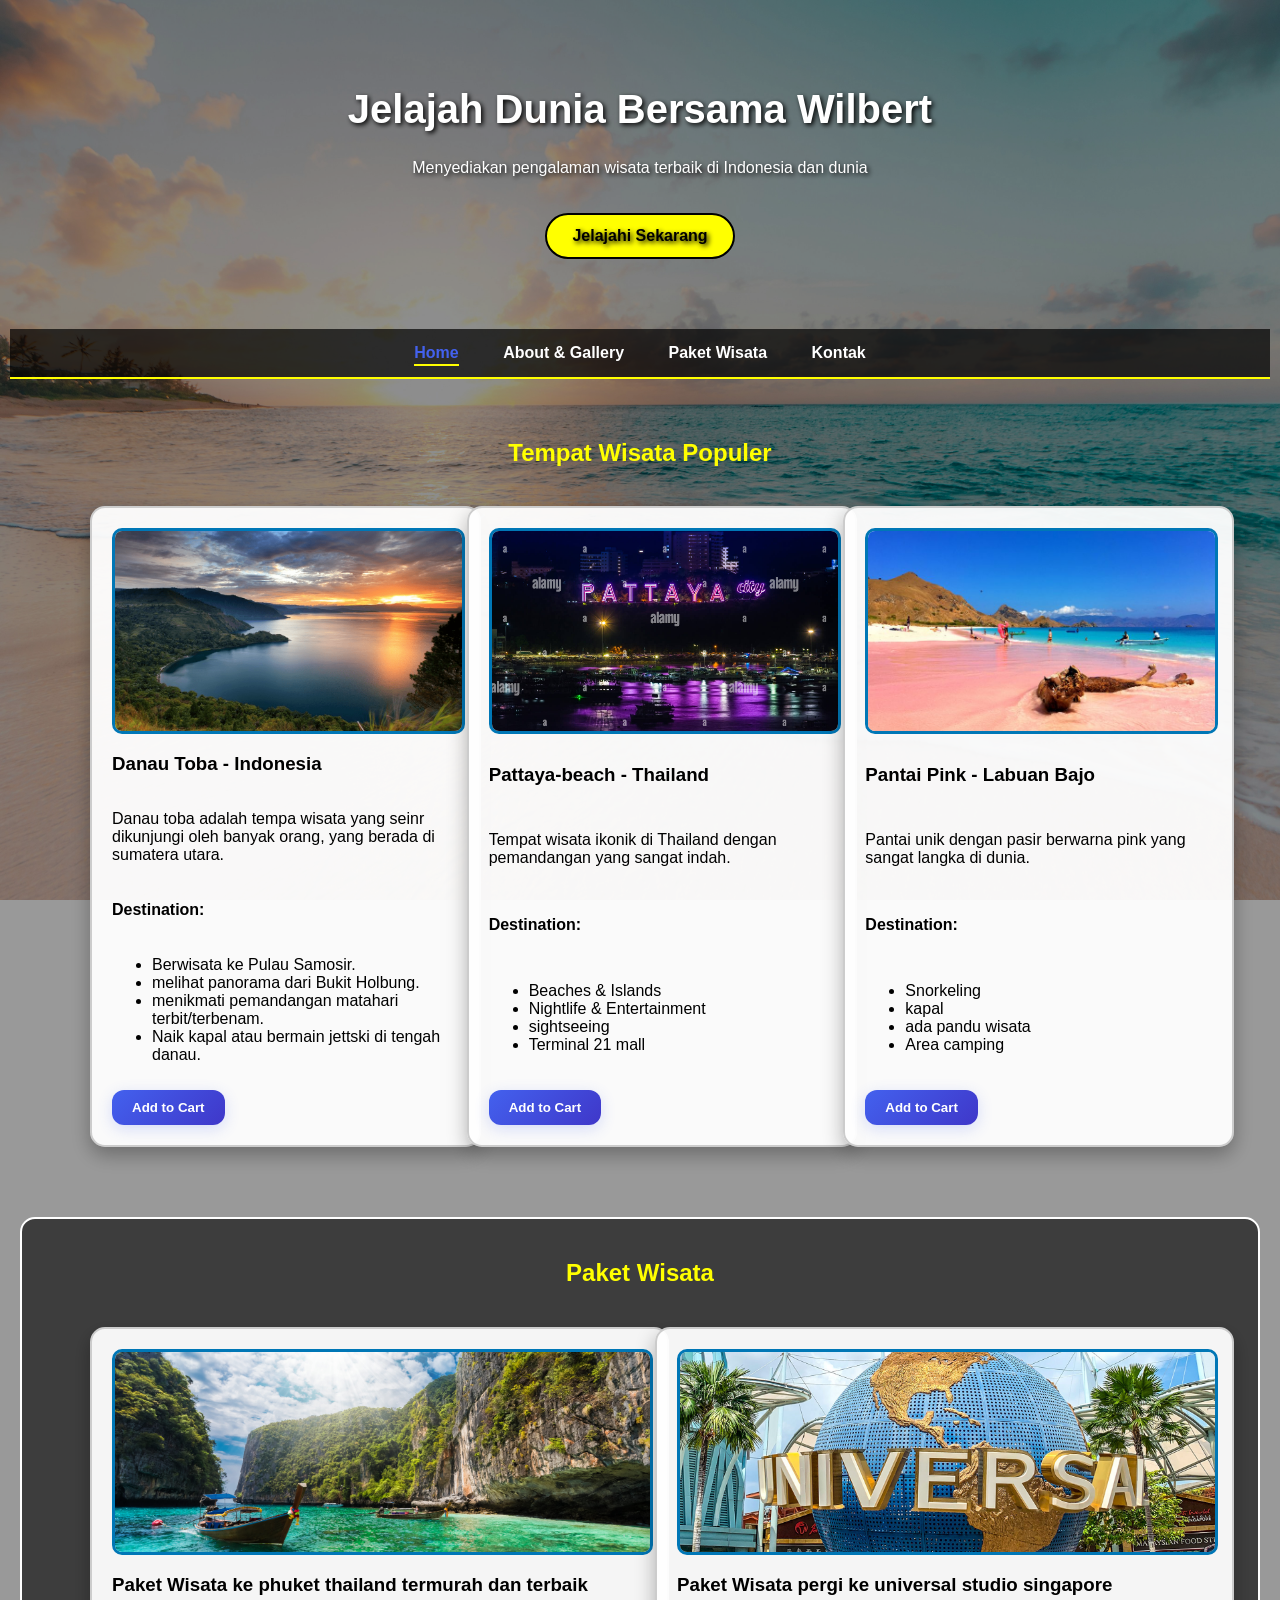
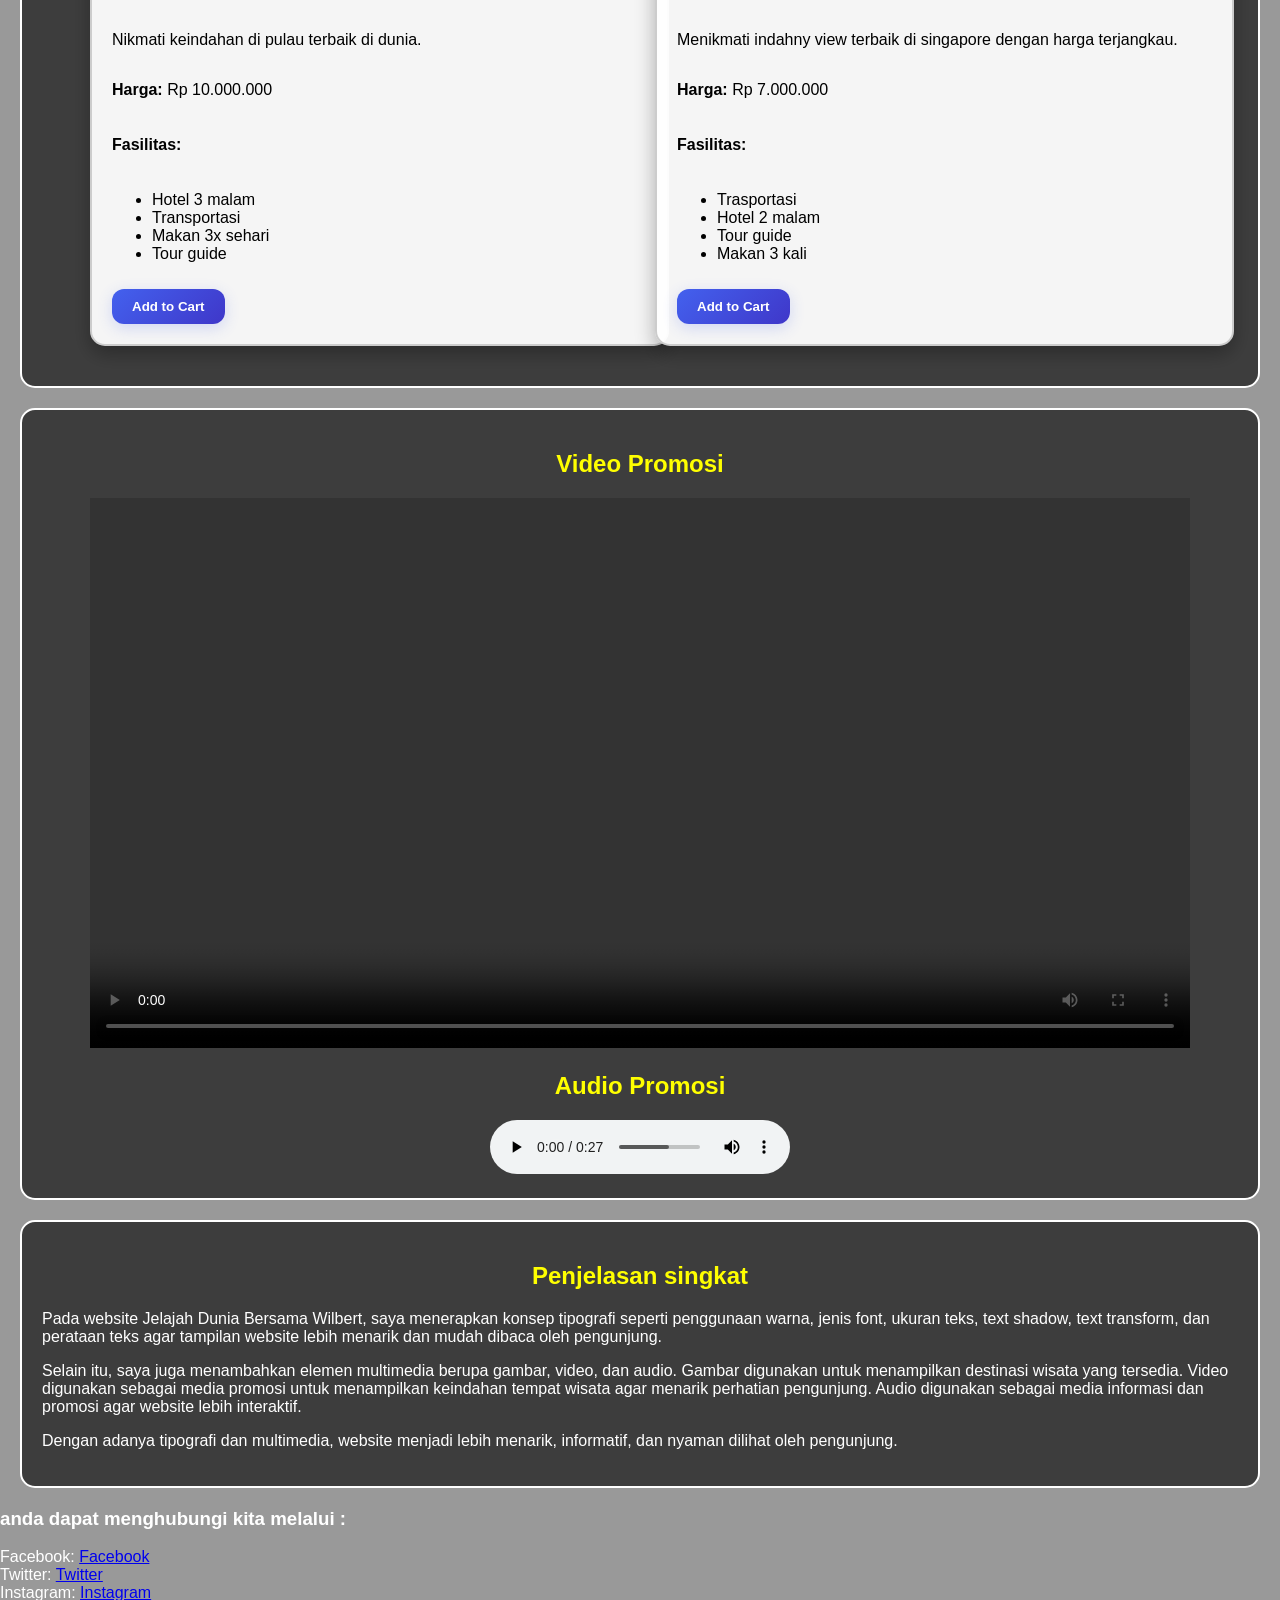
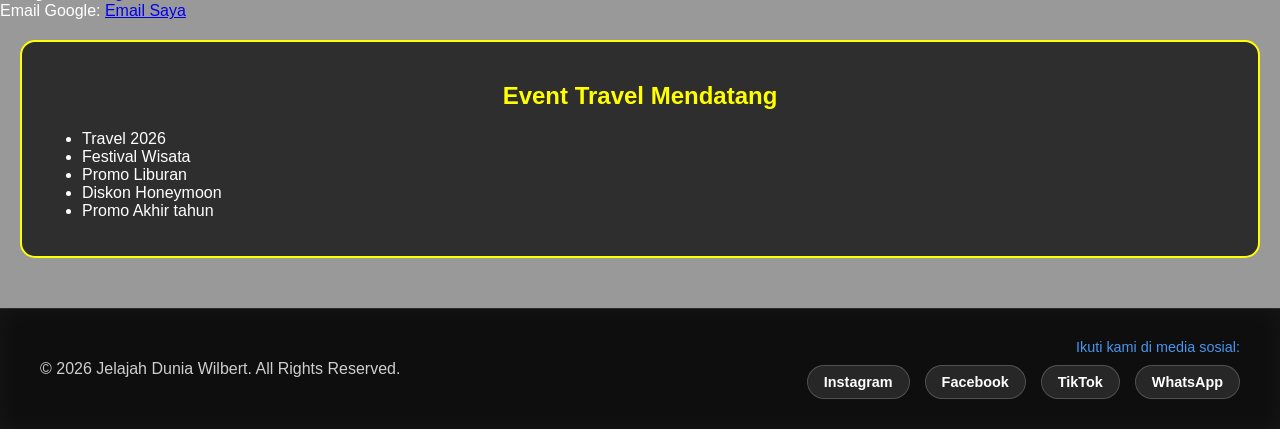
==== index.html @ 25705575 "upload project web" ====
<!DOCTYPE html>
<html lang="id">

<head>
    <meta charset="UTF-8">
    <meta name="viewport" content="width=device-width, initial-scale=1.0">
    <title>Jelajah Dunia Bersama Wilbert</title>
     <link rel="stylesheet" href="css/style 1.css">
    <link rel="icon" href="img/854878.jpg">
</head>

<body class="bg-home">

    <header id="home">
        <h1>Jelajah Dunia Bersama Wilbert</h1>
        <p>Menyediakan pengalaman wisata terbaik di Indonesia dan dunia</p>

        <a href="#destinasi" class="btn">Jelajahi Sekarang</a>
    </header>

    <nav>
        <a href="index.html" class="active">Home</a> 
        <a href="about.html">About & Gallery</a>
        <a href="paket.html">Paket Wisata</a>
        <a href="kontak.html">Kontak</a>
    </nav>

    <main id="destinasi">
        <h2>Tempat Wisata Populer</h2>

        <div class="grid-container">
        <article>
            <img src="img/danau-toba.webp">
            <h3>Danau Toba - Indonesia</h3>
            <p>Danau toba adalah tempa wisata yang seinr dikunjungi oleh banyak orang, yang berada di sumatera utara.
            </p>

            <h4>Destination:</h4>
            <ul>
                <li>Berwisata ke Pulau Samosir.</li>
                <li>melihat panorama dari Bukit Holbung.</li>
                <li>menikmati pemandangan matahari terbit/terbenam.</li>
                <li>Naik kapal atau bermain jettski di tengah danau.</li>
            </ul>
             <div>
                <button class="buy-btn">Add to Cart</button>
            </div>

        </article>

        <article>
            <img src="img/pattaya beach.jpg">
            <h3>Pattaya-beach - Thailand</h3>
            <p>Tempat wisata ikonik di Thailand dengan pemandangan yang sangat indah.</p>

            <h4>Destination:</h4>
            <ul>
                <li>Beaches & Islands</li>
                <li>Nightlife & Entertainment</li>
                <li>sightseeing</li>
                <li>Terminal 21 mall</li>
            </ul>
            <div>
                <button class="buy-btn">Add to Cart</button>
            </div>

        </article>

        <article>
            <img src="img/pantai-pink.jpeg">
            <h3>Pantai Pink - Labuan Bajo</h3>
            <p>Pantai unik dengan pasir berwarna pink yang sangat langka di dunia.</p>

            <h4>Destination:</h4>
            <ul>
                <li>Snorkeling</li>
                <li>kapal</li>
                <li>ada pandu wisata</li>
                <li>Area camping</li>
            </ul>
             <div>
                <button class="buy-btn">Add to Cart</button>
            </div>

        </article>
        </div>
    </main>

    <section id="paket">
        <h2>Paket Wisata</h2>

        <div class="grid-container">
        <article>
            <img src="img/phuket.jpg">
            <h3>Paket Wisata ke phuket thailand termurah dan terbaik</h3>

            <p>Nikmati keindahan di pulau terbaik di dunia.</p>

            <p><b>Harga:</b> Rp 10.000.000</p>

            <h4>Fasilitas:</h4>
            <ul>
                <li>Hotel 3 malam</li>
                <li>Transportasi</li>
                <li>Makan 3x sehari</li>
                <li>Tour guide</li>
            </ul>
             <div>
                <button class="buy-btn">Add to Cart</button>
            </div>

        </article>

        <article>
            <img src="img/universal sudio.jpg">
            <h3>Paket Wisata pergi ke universal studio singapore</h3>

            <p>Menikmati indahny view terbaik di singapore dengan harga terjangkau.</p>

            <p><b>Harga:</b> Rp 7.000.000</p>

            <h4>Fasilitas:</h4>
            <ul>
                <li>Trasportasi</li>
                <li>Hotel 2 malam</li>
                <li>Tour guide</li>
                <li>Makan 3 kali </li>
            </ul>
             <div>
                <button class="buy-btn">Add to Cart</button>
            </div>

        </article>
        </div>
    </section>

    <section class="media">
        <h2>Video Promosi</h2>
        <video width="1100" controls>
            <source src="video&audio/video.mp4">
        </video>

        <h2>Audio Promosi</h2>
        <audio controls>
            <source src="video&audio/audio.mp3">
        </audio>
    </section>

    <section>
        <h2>Penjelasan singkat</h2>
        <p>
            Pada website Jelajah Dunia Bersama Wilbert, saya menerapkan konsep tipografi seperti penggunaan warna,
            jenis font, ukuran teks, text shadow, text transform, dan perataan teks agar tampilan website lebih menarik
            dan mudah dibaca oleh pengunjung.
        </p>

        <p>
            Selain itu, saya juga menambahkan elemen multimedia berupa gambar, video, dan audio. Gambar digunakan untuk
            menampilkan destinasi wisata yang tersedia. Video digunakan sebagai media promosi untuk menampilkan
            keindahan
            tempat wisata agar menarik perhatian pengunjung. Audio digunakan sebagai media informasi dan promosi agar
            website lebih interaktif.
        </p>

        <p>
            Dengan adanya tipografi dan multimedia, website menjadi lebih menarik, informatif, dan nyaman dilihat oleh
            pengunjung.
        </p>
    </section>

    <h3>anda dapat menghubungi kita melalui :</h3>
    <p>
        Facebook: <a href="#">Facebook</a> <br>
        Twitter: <a href="#">Twitter</a> <br>
        Instagram: <a href="#">Instagram</a> <br>
        Email Google: <a href="#">Email Saya</a>
    </p>

    <aside id="kontak">
        <h2>Event Travel Mendatang</h2>
        <ul>
            <li>Travel 2026</li>
            <li>Festival Wisata</li>
            <li>Promo Liburan</li>
            <li>Diskon Honeymoon</li>
            <li>Promo Akhir tahun</li>
        </ul>
    </aside>

    <button id="scrollToTop" class="scroll-btn">↑</button>

    <footer class="main-footer">
        <div class="footer-content">
            <div class="footer-left">
                <p>© 2026 Jelajah Dunia Wilbert. All Rights Reserved.</p>
            </div>
            
            <div class="footer-right">
                <span>Ikuti kami di media sosial:</span>
                <div class="social-links">
                    <a href="https://instagram.com" target="_blank" class="social-item">Instagram</a>
                    <a href="https://facebook.com" target="_blank" class="social-item">Facebook</a>
                    <a href="https://tiktok.com" target="_blank" class="social-item">TikTok</a>
                    <a href="https://wa.me/628123456789" target="_blank" class="social-item">WhatsApp</a>
                </div>
            </div>
        </div>
    </footer>

    <script>
        document.addEventListener("DOMContentLoaded", () => {
            const links = document.querySelectorAll("nav a");
            const currentUrl = window.location.pathname.split('/').pop();

            links.forEach(link => {
                const linkPage = link.getAttribute("href");
                if (currentUrl === linkPage || (currentUrl === "" && linkPage === "index.html")) {
                    link.classList.add("active");
                } else {
                    link.classList.remove("active");
                }

                link.addEventListener("click", function (e) {
                    if (this.getAttribute("href") && !this.getAttribute("href").startsWith("#")) {
                        e.preventDefault();
                        const targetUrl = this.href;
                        document.body.classList.add("fade-out");
                        setTimeout(() => { window.location.href = targetUrl; }, 400);
                    }
                });
            });

            const scrollBtn = document.getElementById("scrollToTop");

            window.addEventListener("scroll", () => {
                if (window.pageYOffset > 300) {
                    scrollBtn.classList.add("show");
                } else {
                    scrollBtn.classList.remove("show");
                }
            });

            scrollBtn.addEventListener("click", () => {
                window.scrollTo({ top: 0, behavior: "smooth" });
            });
        });
    </script>

</body>

</html>
---- css/style 1.css ----
html {
    scroll-behavior: smooth;
}

body {
    font-family: 'Poppins', sans-serif;
    margin: 0;
    background-size: cover;
    background-attachment: fixed;
    color: white;
}

body::before {
    content: "";
    position: fixed;
    top: 0;
    left: 0;
    width: 100%;
    height: 100%;
    background: rgba(0, 0, 0, 0.4);
    z-index: -1;
}

header {
    text-align: center;
    padding: 60px 20px;
    text-shadow: 2px 2px 5px black;
}

h1 {
    font-size: 40px;
    font-weight: bold;
}

.btn {
    background: yellow;
    color: black;
    padding: 12px 25px;
    border-radius: 25px;
    text-decoration: none;
    font-weight: bold;
    display: inline-block;
    margin-top: 20px;
    border: 2px solid black;
    transition: 0.3s;
}

.btn:hover {
    background: orange;
    transform: scale(1.1);
}

nav {
    background-color: rgba(0, 0, 0, 0.7);
    padding: 15px;
    margin: 10px;
    text-align: center;
    position: sticky;
    top: 0;
    border-bottom: 2px solid yellow;
}

nav a {
    color: white;
    margin: 0 20px;
    text-decoration: none;
    font-weight: bold;
    position: relative;
    transition: color 0.3s ease;
}

nav a:hover, nav a.active {
    color: #4361ee !important;
}

nav a::after {
    content: "";
    position: absolute;
    width: 0%;
    height: 3px; 
    background: #f72585; 
    left: 0;
    bottom: -5px; 
    transition: width 0.3s ease; 
}

nav a:hover::after, nav a.active::after {
    width: 100%;
}

main {
    padding: 30px;
}

h2 {
    text-align: center;
    color: yellow;
    font-weight: bold;
}

article {
    background-color: rgba(255, 255, 255, 0.95);
    color: black;
    padding: 15px;
    margin: 20px auto;
    border-radius: 15px;
    width: 80%;
    border: 2px solid #ccc;
    box-shadow: 0 8px 20px rgba(0, 0, 0, 0.3);
    transition: 0.3s;
}

article:hover {
    transform: translateY(-5px);
}

article img {
    width: 100%;
    height: 200px;
    object-fit: cover;
    border-radius: 10px;
    border: 3px solid #0077b6;
}

section {
    padding: 20px;
    margin: 20px;
    background-color: rgba(0, 0, 0, 0.6);
    border-radius: 15px;
    border: 2px solid white;
}

.media {
    text-align: center;
}

aside {
    background-color: rgba(0, 0, 0, 0.7);
    padding: 20px;
    margin: 20px;
    border-radius: 15px;
    border: 2px solid yellow;
}

footer {
    background-color: rgba(0, 0, 0, 0.8);
    text-align: center;
    padding: 20px;
    margin-top: 20px;
    border-top: 3px solid yellow;
}

.buy-btn {
    background: linear-gradient(135deg, #4361ee 0%, #3f37c9 100%);
    color: white;
    border: none;
    padding: 10px 20px;
    border-radius: 12px; 
    font-weight: 600;
    cursor: pointer;
    transition: all 0.3s ease; 
    box-shadow: 0 4px 15px rgba(67, 97, 238, 0.2);
    display: inline-block;
    margin-top: 10px;
}

.buy-btn:hover {
    background: linear-gradient(135deg, #f72585 0%, #b5179e 100%); 
    transform: translateY(-2px); 
    box-shadow: 0 6px 20px rgba(247, 37, 133, 0.3);
}

.grid-container {
    display: grid;
    grid-template-columns: repeat(auto-fit, minmax(300px, 1fr)); 
    gap: 30px; 
    padding: 20px 0;
    max-width: 1100px;
    margin: 0 auto;
}

article {
    background-color: rgba(255, 255, 255, 0.95);
    color: black;
    padding: 20px;
    margin: 0; 
    border-radius: 15px;
    width: 100%;
    border: 2px solid #ccc;
    box-shadow: 0 8px 20px rgba(0, 0, 0, 0.3);
    transition: 0.3s;
    
    display: flex;
    flex-direction: column;
    justify-content: space-between;
}

.about-wrapper {
    display: grid;
    grid-template-columns: 2fr 1fr; 
    gap: 30px;
    max-width: 1200px;
    margin: 30px auto;
    padding: 0 20px;
}

.about-main {
    padding: 0;
}

.story-section {
    background-color: rgba(255, 255, 255, 0.95);
    color: #212529;
    padding: 25px;
    border-radius: 15px;
    box-shadow: 0 8px 20px rgba(0,0,0,0.2);
    margin-bottom: 30px;
}

.story-section h2, .gallery-section h2 {
    color: #3f37c9;
    text-align: left;
    margin-bottom: 15px;
}

.gallery-grid {
    display: grid;
    grid-template-columns: repeat(auto-fit, minmax(220px, 1fr));
    gap: 20px;
}

.gallery-item {
    position: relative;
    border-radius: 12px;
    overflow: hidden;
    box-shadow: 0 6px 15px rgba(0,0,0,0.3);
}

.gallery-item img {
    width: 100%;
    height: 200px;
    object-fit: cover;
    display: block;
    transition: transform 0.4s ease;
}

.gallery-item:hover img {
    transform: scale(1.1);
}

.gallery-overlay {
    position: absolute;
    top: 0; left: 0; width: 100%; height: 100%;
    background: linear-gradient(to top, rgba(0,0,0,0.8), transparent);
    display: flex;
    align-items: flex-end;
    padding: 15px;
    opacity: 0;
    transition: opacity 0.3s ease;
}

.gallery-item:hover final-response .gallery-overlay {
    opacity: 1;
}

.gallery-overlay span {
    color: white;
    font-weight: bold;
    font-size: 1.1rem;
}

.about-sidebar {
    display: flex;
    flex-direction: column;
    gap: 20px;
}

.sidebar-box {
    background-color: rgba(0, 0, 0, 0.75);
    border: 2px solid #f72585; 
    padding: 20px;
    border-radius: 15px;
    color: white;
}

.sidebar-box h3 {
    color: #f72585;
    margin-bottom: 15px;
    border-bottom: 1px solid rgba(255,255,255,0.2);
    padding-bottom: 5px;
}

.sidebar-box ul {
    padding-left: 20px;
}

.sidebar-box li {
    margin-bottom: 10px;
}

.promo-box {
    background: linear-gradient(135deg, rgba(67, 97, 238, 0.2) 0%, rgba(247, 37, 133, 0.2) 100%);
    border: 2px solid white;
    backdrop-filter: blur(10px);
}

.contact-container {
    max-width: 600px;
    margin: 40px auto;
    padding: 0 20px;
}

.contact-card {
    background-color: rgba(255, 255, 255, 0.95);
    color: #212529;
    padding: 35px;
    border-radius: 20px;
    box-shadow: 0 10px 30px rgba(0,0,0,0.4);
}

.contact-card h2 {
    color: #4361ee;
    margin-bottom: 25px;
}

.form-group {
    margin-bottom: 20px;
}

.form-group label {
    display: block;
    font-weight: 600;
    margin-bottom: 8px;
    color: #333;
}

.form-group input, .form-group textarea {
    width: 100%;
    padding: 12px 15px;
    border: 2px solid #ccc;
    border-radius: 10px;
    font-family: inherit;
    font-size: 1fr;
    transition: all 0.3s ease;
}

.form-group input:focus, .form-group textarea:focus {
    border-color: #4361ee;
    outline: none;
    box-shadow: 0 0 10px rgba(67, 97, 238, 0.2);
}

.form-submit {
    width: 100%;
    padding: 14px;
    font-size: 1.1rem;
}

@media (max-width: 768px) {
    .about-wrapper {
        grid-template-columns: 1fr; 
    }
}

.main-footer {
    background: rgba(0, 0, 0, 0.85); 
    backdrop-filter: blur(10px);
    color: #ffffff;
    padding: 30px 20px;
    margin-top: 50px;
    border-top: 1px solid rgba(255, 255, 255, 0.1);
}

.footer-content {
    max-width: 1200px;
    margin: 0 auto;
    display: flex;
    justify-content: space-between; 
    align-items: center;
    flex-wrap: wrap; 
    gap: 20px;
}

.footer-left p {
    font-size: 1rem;
    opacity: 0.8;
    margin: 0;
}

.footer-right {
    display: flex;
    flex-direction: column;
    align-items: flex-end;
    gap: 10px;
}

.footer-right span {
    font-size: 0.9rem;
    font-weight: 500;
    color: #4895ef; 
}

.social-links {
    display: flex;
    gap: 15px; 
}

.social-item {
    color: #ffffff;
    text-decoration: none;
    font-size: 0.9rem;
    font-weight: 600;
    padding: 8px 16px;
    background: rgba(255, 255, 255, 0.1);
    border-radius: 50px; 
    border: 1px solid rgba(255, 255, 255, 0.2);
    transition: all 0.4s cubic-bezier(0.4, 0, 0.2, 1);
}

.social-item:hover {
    background: linear-gradient(135deg, #f72585 0%, #b5179e 100%); 
    color: #ffffff;
    transform: translateY(-3px); 
    box-shadow: 0 5px 15px rgba(247, 37, 133, 0.5);
}

@media (max-width: 768px) {
    .footer-content {
        flex-direction: column;
        text-align: center;
    }
    .footer-right {
        align-items: center;
    }
    .social-links {
        flex-wrap: wrap;
        justify-content: center;
    }
}

body {
    opacity: 0;
    transform: translateY(10px);
    animation: halamanMasuk 0.5s ease-out forwards;
    transition: opacity 0.4s ease-in-out, transform 0.4s ease-in-out;
}

body.fade-out {
    opacity: 0;
    transform: translateY(-10px);
}

nav a {
    position: relative;
    transition: color 0.3s ease;
}

nav a::after {
    content: '';
    position: absolute;
    width: 0;
    height: 2px;
    bottom: -5px;
    left: 0;
    background-color: yellow; 
    transition: width 0.3s ease;
}

nav a:hover::after, nav a.active::after {
    width: 100%;
}

.btn, .buy-btn, .product-card, .contact-card {
    transition: transform 0.3s cubic-bezier(0.25, 0.8, 0.25, 1), box-shadow 0.3s ease;
}

.btn:hover, .buy-btn:hover {
    transform: scale(1.05);
    box-shadow: 0 5px 15px rgba(255, 255, 0, 0.4);
}

.product-card:hover, .contact-card:hover {
    transform: translateY(-5px);
    box-shadow: 0 10px 20px rgba(0, 0, 0, 0.2);
}

@keyframes halamanMasuk {
    from {
        opacity: 0;
        transform: translateY(10px);
    }
    to {
        opacity: 1;
        transform: translateY(0);
    }
}

.scroll-btn {
    position: fixed;
    bottom: 30px;
    right: 30px;
    width: 45px;
    height: 45px;
    background-color: #f72585; 
    color: white;
    border: none;
    border-radius: 50%;
    font-size: 20px;
    font-weight: bold;
    cursor: pointer;
    box-shadow: 0 4px 10px rgba(0,0,0,0.3);
    opacity: 0; 
    visibility: hidden;
    transition: all 0.3s ease;
    z-index: 99;
}

.scroll-btn.show {
    opacity: 1;
    visibility: visible;
}

.scroll-btn:hover {
    background-color: #4361ee; 
    transform: translateY(-5px);
}

body.bg-home {
    background-image: url("../img/background.jpg"); 
}

body.bg-about {
    background-image: url("../img/snow.avif"); 
}

body.bg-kontak {
    background-image: url("../img/desert.jpg"); 
}
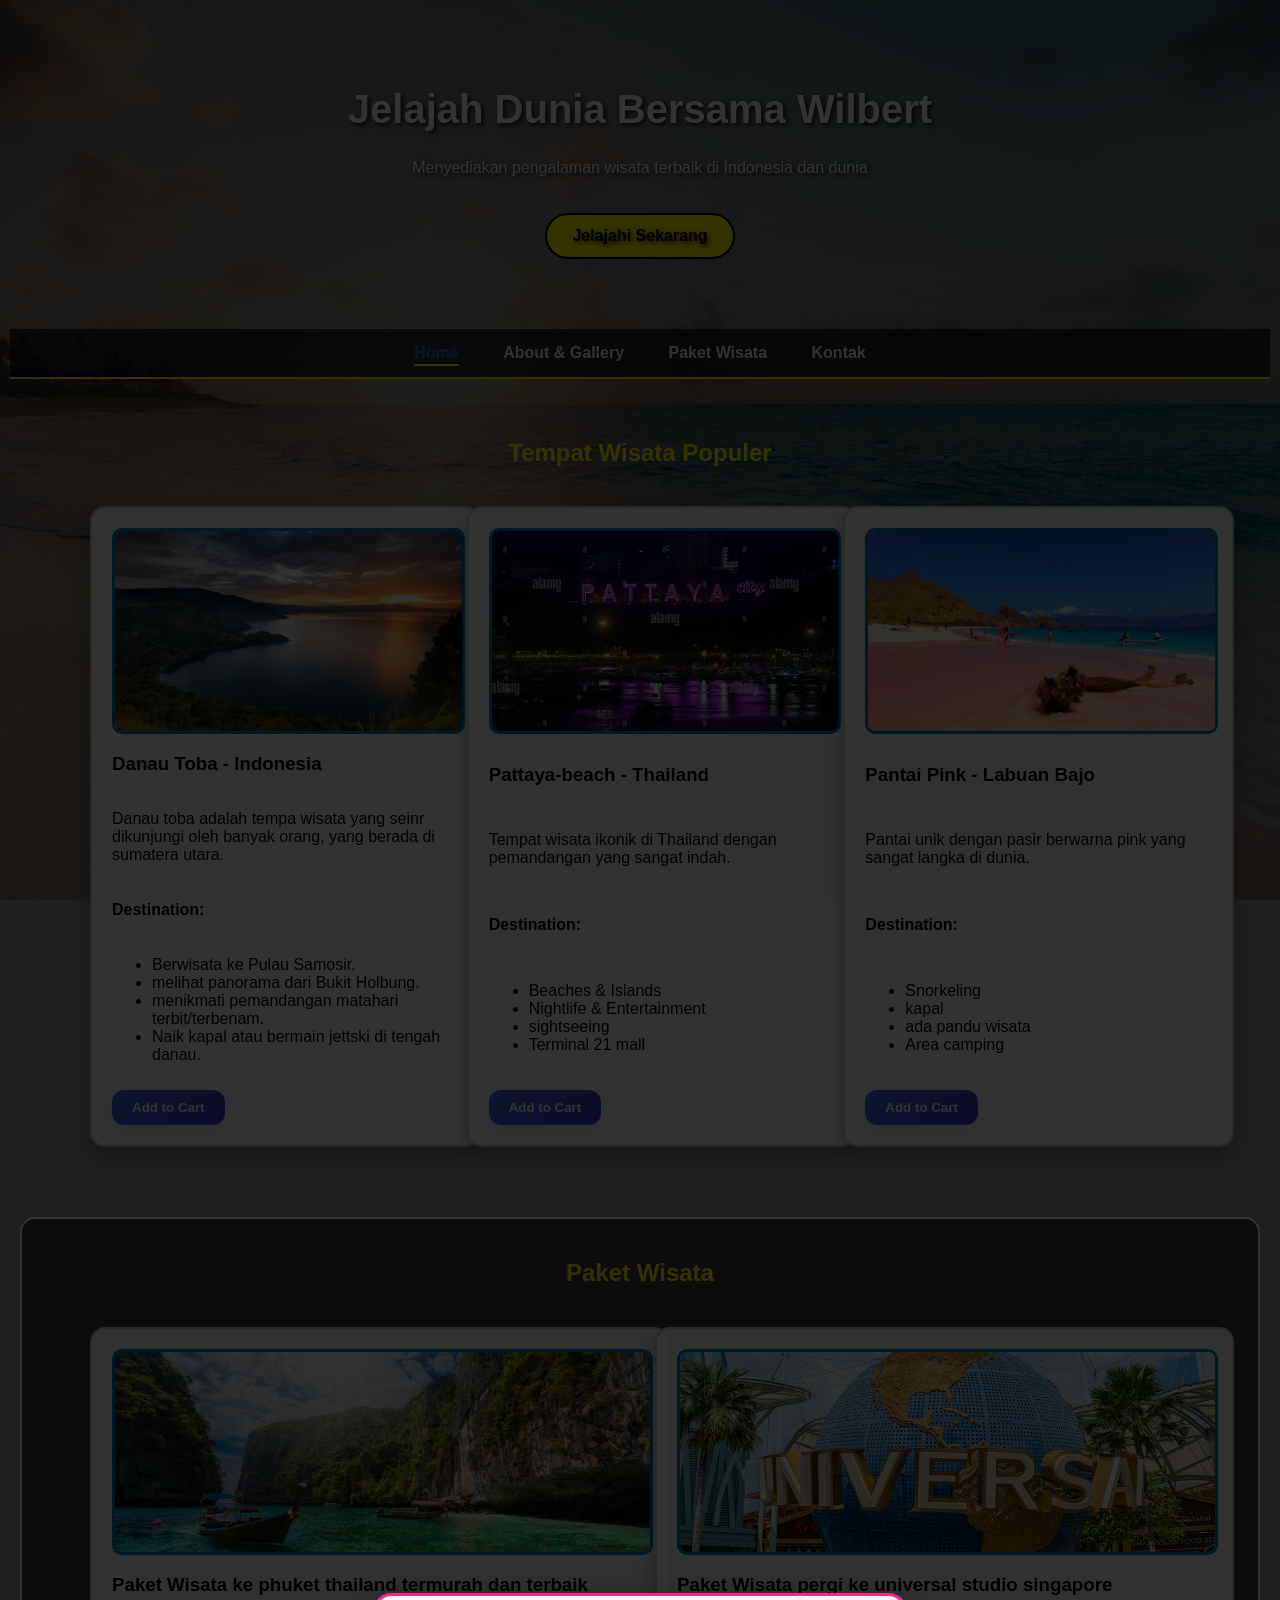
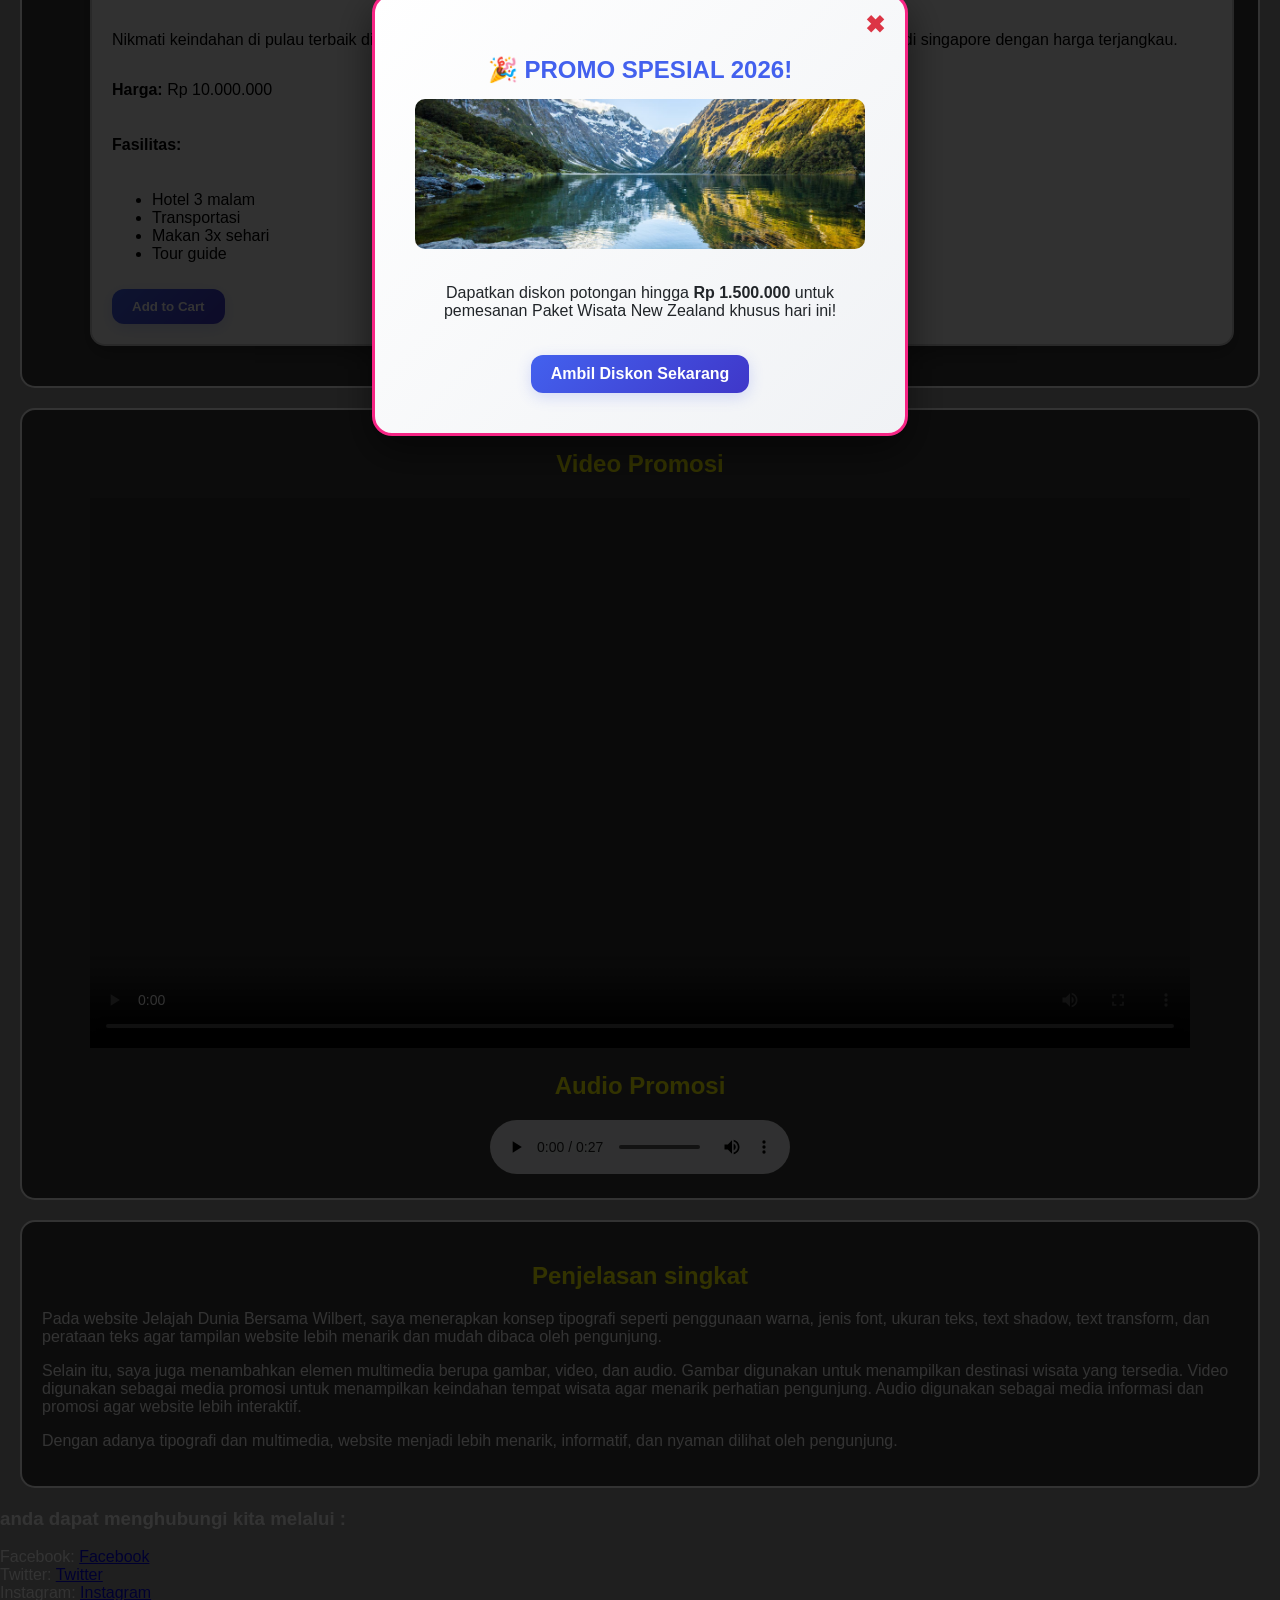
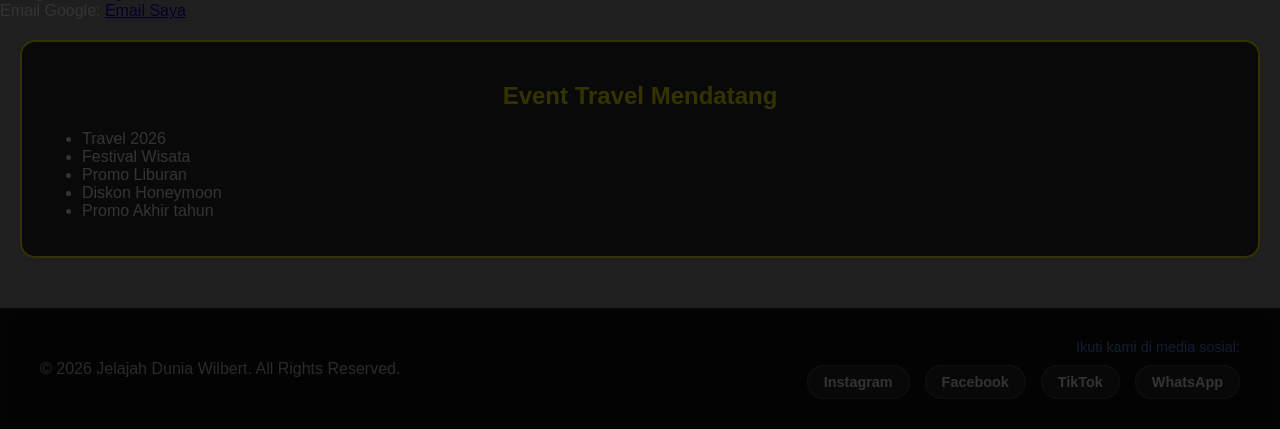
==== commit 697b113a: "Menambahkan sedikit fitur" ====
--- a/index.html
+++ b/index.html
@@ -5,8 +5,55 @@
     <meta charset="UTF-8">
     <meta name="viewport" content="width=device-width, initial-scale=1.0">
     <title>Jelajah Dunia Bersama Wilbert</title>
-     <link rel="stylesheet" href="css/style 1.css">
+    <link rel="stylesheet" href="css/style 1.css">
     <link rel="icon" href="img/854878.jpg">
+    <style>
+        /* CSS khusus untuk Pop-up Modal Promo */
+        .promo-modal-overlay {
+            position: fixed;
+            top: 0; left: 0; width: 100%; height: 100%;
+            background: rgba(0, 0, 0, 0.8);
+            display: none; /* Disembunyikan dari awal */
+            justify-content: center;
+            align-items: center;
+            z-index: 9999;
+            opacity: 0;
+            transition: opacity 0.4s ease;
+        }
+        .promo-modal-overlay.show {
+            display: flex;
+            opacity: 1;
+        }
+        .promo-modal-content {
+            background: linear-gradient(135deg, #ffffff 0%, #f0f2f5 100%);
+            padding: 40px;
+            border-radius: 20px;
+            text-align: center;
+            max-width: 450px;
+            width: 90%;
+            position: relative;
+            box-shadow: 0 15px 40px rgba(0,0,0,0.5);
+            border: 3px solid #f72585;
+            transform: scale(0.8);
+            transition: transform 0.4s cubic-bezier(0.175, 0.885, 0.32, 1.275);
+            color: #212529;
+        }
+        .promo-modal-overlay.show .promo-modal-content {
+            transform: scale(1);
+        }
+        .close-modal {
+            position: absolute;
+            top: 15px; right: 20px;
+            font-size: 24px;
+            font-weight: bold;
+            color: #dc3545;
+            cursor: pointer;
+            transition: 0.3s;
+        }
+        .close-modal:hover { transform: scale(1.2); }
+        .promo-modal-content h2 { color: #4361ee; margin-bottom: 15px; }
+        .promo-modal-content p { margin-bottom: 25px; font-weight: 500; }
+    </style>
 </head>
 
 <body class="bg-home">
@@ -207,6 +254,17 @@
         </div>
     </footer>
 
+    <!-- STRUKTUR HTML UNTUK POP-UP MODAL PROMO -->
+    <div id="promoModal" class="promo-modal-overlay">
+        <div class="promo-modal-content">
+            <span id="closeModal" class="close-modal">✖</span>
+            <h2>🎉 PROMO SPESIAL 2026!</h2>
+            <img src="img/new zealand.jfif" style="width: 100%; height: 150px; object-fit: cover; border-radius: 10px; margin-bottom: 15px;">
+            <p>Dapatkan diskon potongan hingga <strong>Rp 1.500.000</strong> untuk pemesanan Paket Wisata New Zealand khusus hari ini!</p>
+            <a href="paket.html" class="buy-btn" style="text-decoration: none; display: inline-block;">Ambil Diskon Sekarang</a>
+        </div>
+    </div>
+
     <script>
         document.addEventListener("DOMContentLoaded", () => {
             const links = document.querySelectorAll("nav a");
@@ -243,6 +301,33 @@
             scrollBtn.addEventListener("click", () => {
                 window.scrollTo({ top: 0, behavior: "smooth" });
             });
+
+            // --- FITUR BARU: POP-UP PROMO OTOMATIS ---
+            const promoModal = document.getElementById('promoModal');
+            const closeModal = document.getElementById('closeModal');
+
+            // Set waktu agar pop-up muncul 1.5 detik setelah web selesai diload
+            setTimeout(() => {
+                promoModal.style.display = 'flex';
+                // Memberikan sedikit jeda sebelum menambahkan class show agar animasi opacity bekerja
+                setTimeout(() => {
+                    promoModal.classList.add('show');
+                }, 10);
+            }, 1500);
+
+            // Fungsi untuk menutup pop-up saat tombol 'X' ditekan
+            closeModal.addEventListener('click', () => {
+                promoModal.classList.remove('show');
+                setTimeout(() => { promoModal.style.display = 'none'; }, 400); // Tunggu animasi selesai
+            });
+
+            // Fungsi tambahan: Tutup pop-up jika area luar kotak di-klik
+            promoModal.addEventListener('click', (e) => {
+                if (e.target === promoModal) {
+                    promoModal.classList.remove('show');
+                    setTimeout(() => { promoModal.style.display = 'none'; }, 400);
+                }
+            });
         });
     </script>
 
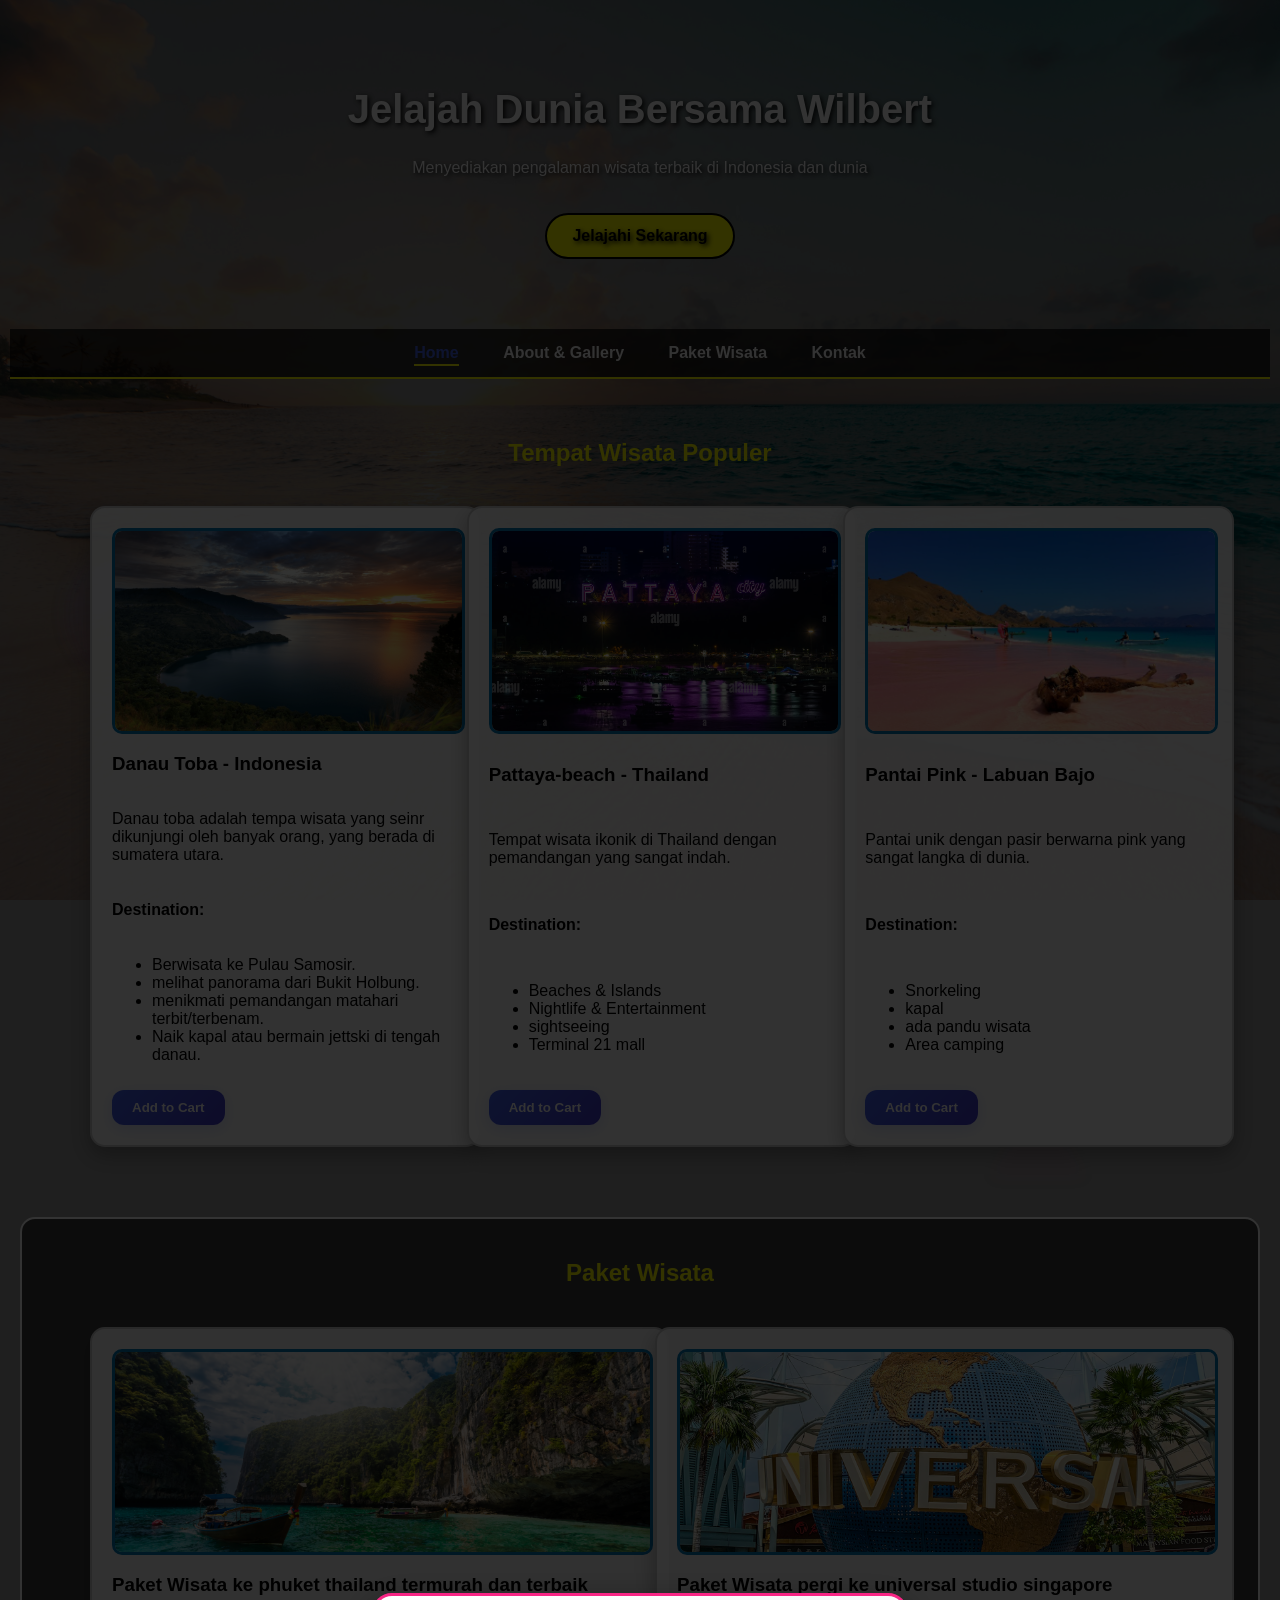
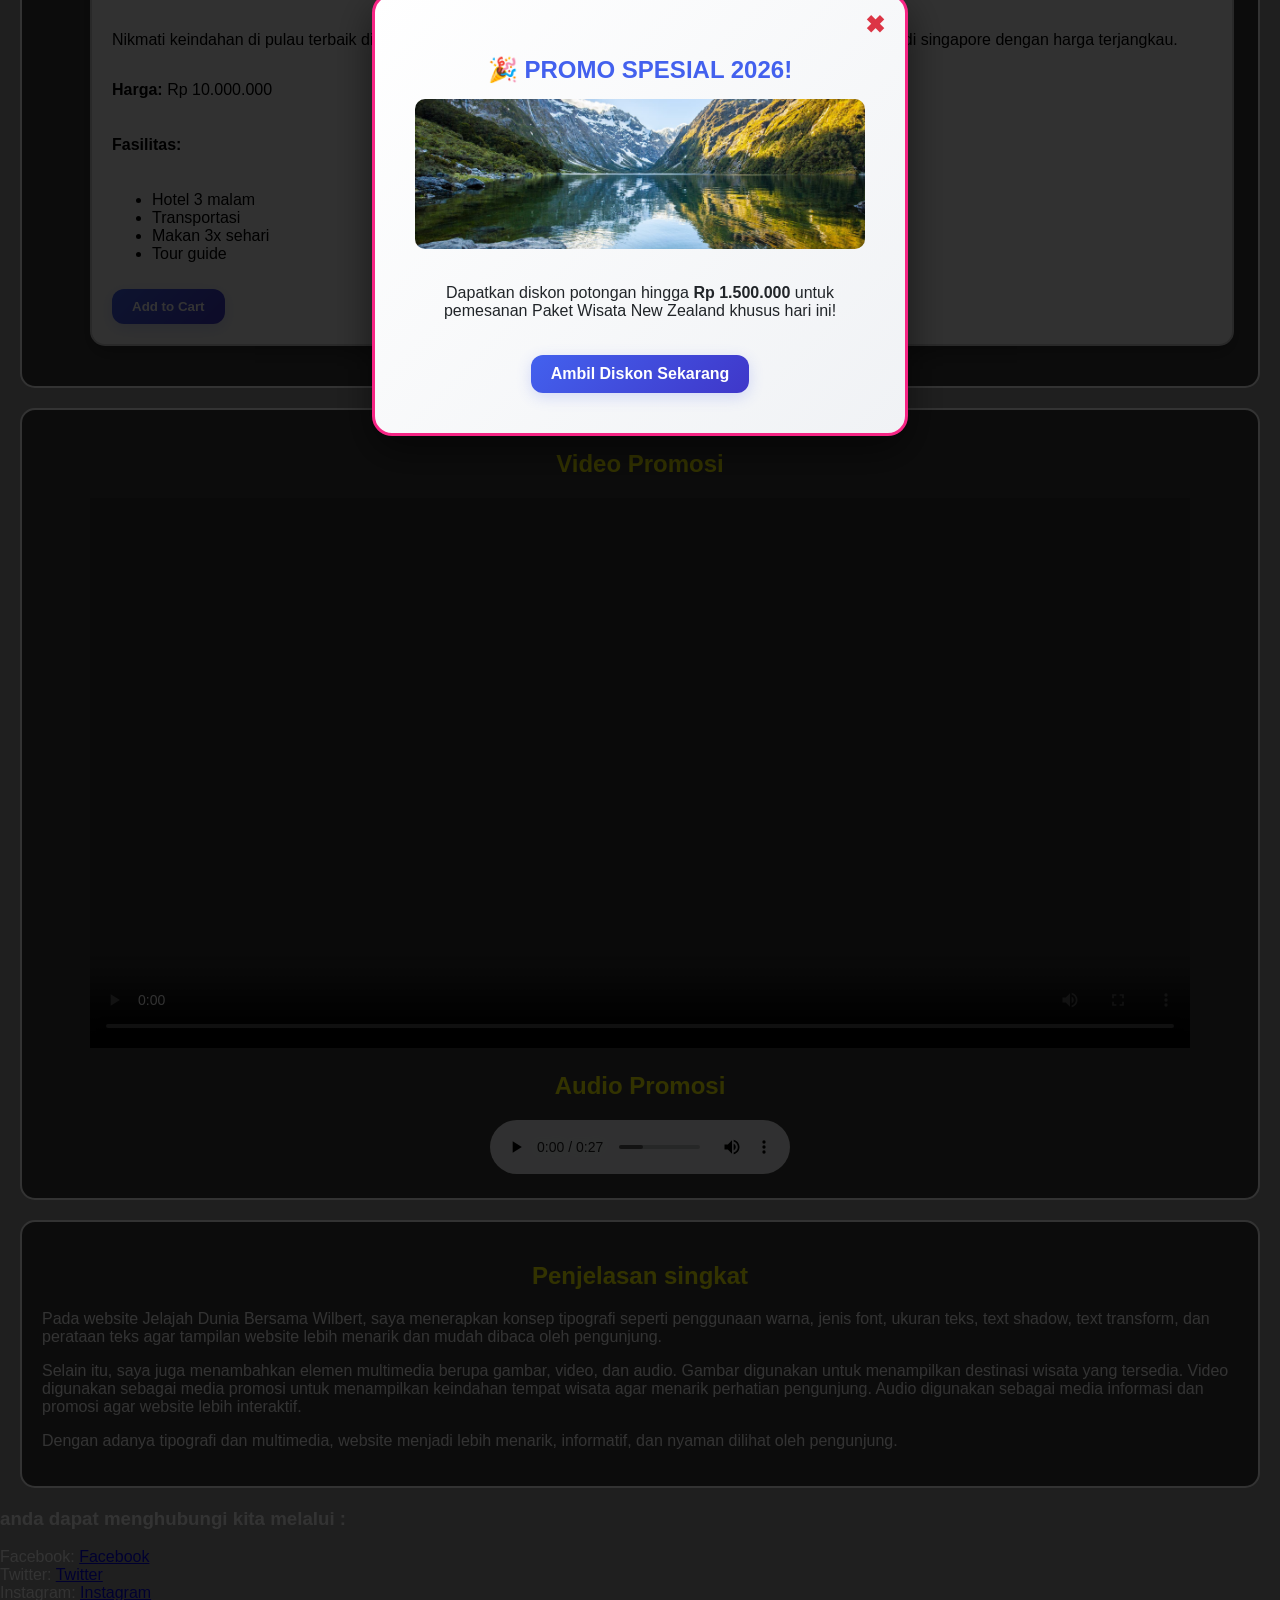
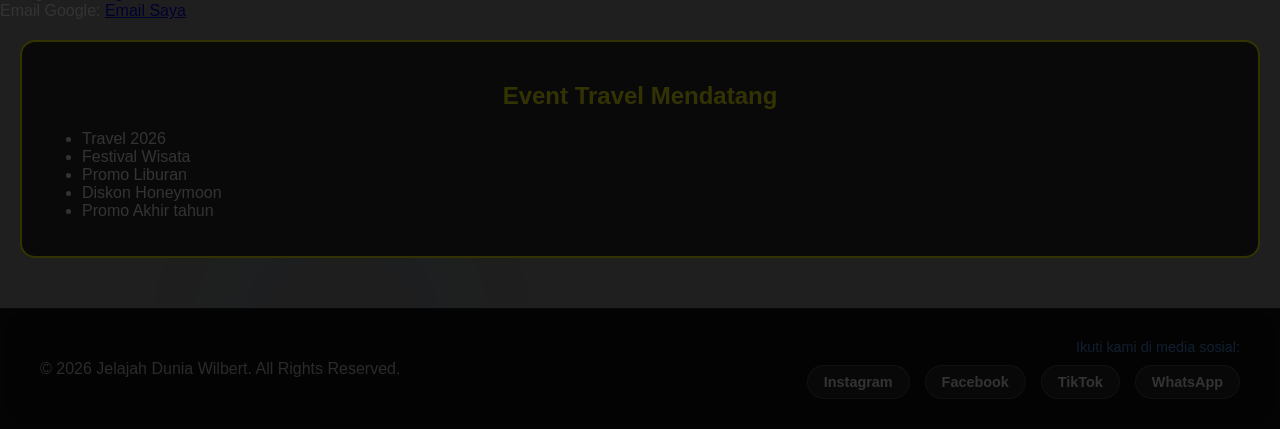
==== commit 57272857: "final proyek" ====
--- a/index.html
+++ b/index.html
@@ -58,6 +58,13 @@
 
 <body class="bg-home">
 
+    <div class="bg-ornaments" aria-hidden="true">
+    <div class="ornament circle-1"></div>
+    <div class="ornament square-1"></div>
+    <div class="ornament circle-2"></div>
+    <div class="ornament triangle-1"></div>
+</div>
+
     <header id="home">
         <h1>Jelajah Dunia Bersama Wilbert</h1>
         <p>Menyediakan pengalaman wisata terbaik di Indonesia dan dunia</p>
--- a/css/style 1.css
+++ b/css/style 1.css
@@ -535,4 +535,96 @@
 
 body.bg-kontak {
     background-image: url("../img/desert.jpg"); 
+}
+
+.bg-ornaments {
+    position: fixed;
+    top: 0;
+    left: 0;
+    width: 100%;
+    height: 100%;
+    pointer-events: none; /* Supaya tidak bisa di-klik & tidak mengganggu tombol/teks */
+    z-index: 0;          /* Berada di belakang seluruh konten utama */
+    overflow: hidden;
+}
+ 
+.ornament {
+    position: absolute;
+    background: linear-gradient(135deg, var(--primary, #4361ee) 0%, var(--accent, #f72585) 100%);
+    opacity: 0.15; /* Dibuat sangat transparan agar teks di atasnya tetap mudah dibaca */
+    filter: blur(8px); /* Efek sedikit blur agar menyatu lembut dengan background */
+}
+ 
+/* Variasi Ukuran, Bentuk, dan Posisi Awal Ornaments */
+.ornament.circle-1 {
+    width: 140px;
+    height: 140px;
+    border-radius: 50%;
+    top: 15%;
+    left: 5%;
+    animation: melayang 25s infinite ease-in-out;
+}
+ 
+.ornament.square-1 {
+    width: 90px;
+    height: 90px;
+    border-radius: 16px;
+    top: 65%;
+    right: 8%;
+    animation: melayangPutar 30s infinite ease-in-out;
+}
+ 
+.ornament.circle-2 {
+    width: 300px;
+    height: 300px;
+    border-radius: 50%;
+    bottom: -50px;
+    left: 15%;
+    background: var(--primary-light, #4895ef);
+    opacity: 0.04;
+    filter: blur(40px); /* Sulap lingkaran besar menjadi efek awan gradasi (ambient cloud) */
+    animation: melayang 40s infinite ease-in-out;
+}
+
+header, nav, main, section, aside, footer {
+    position: relative;
+    z-index: 1;
+}
+ 
+.ornament.triangle-1 {
+    width: 0;
+    height: 0;
+    border-left: 50px solid transparent;
+    border-right: 50px solid transparent;
+    border-bottom: 90px solid var(--accent, #f72585);
+    background: transparent; /* Teknik CSS murni untuk membuat bentuk segitiga */
+    top: 30%;
+    right: 15%;
+    opacity: 0.05;
+    animation: melayangPutar 20s infinite ease-in-out;
+}
+ 
+/* Jalur Animasi Gerakan Melayang Perlahan (Smooth Floating Effect) */
+@keyframes melayang {
+    0% {
+        transform: translateY(0) translateX(0);
+    }
+    50% {
+        transform: translateY(-35px) translateX(25px);
+    }
+    100% {
+        transform: translateY(0) translateX(0);
+    }
+}
+ 
+@keyframes melayangPutar {
+    0% {
+        transform: translateY(0) translateX(0) rotate(0deg);
+    }
+    50% {
+        transform: translateY(30px) translateX(-20px) rotate(180deg);
+    }
+    100% {
+        transform: translateY(0) translateX(0) rotate(360deg);
+    }
 }
